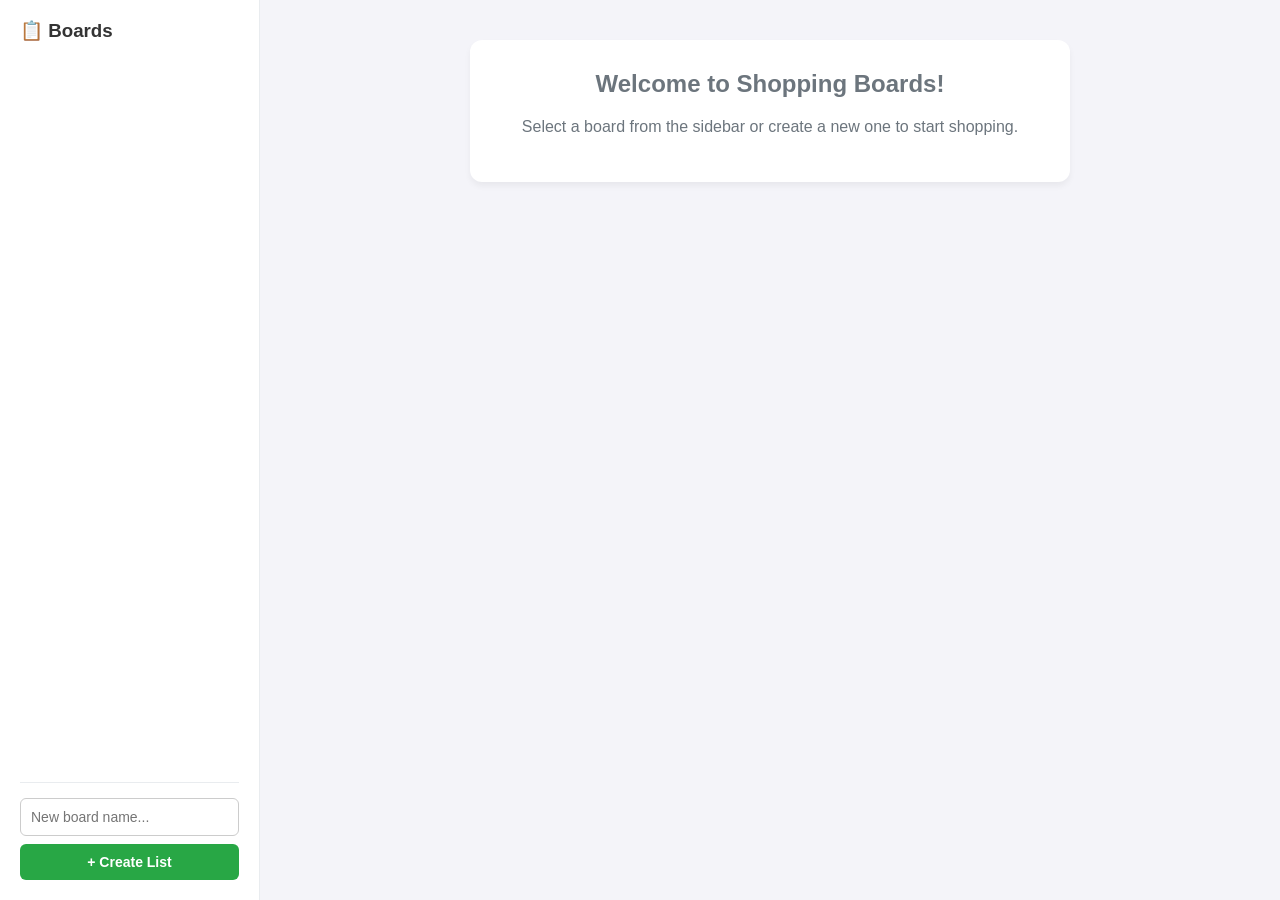
==== client/index.html @ 192d108d "Add: separete css from index.html, add columns (main and sidebar) in index.html" ====
<!DOCTYPE html>
<html lang="en">
<head>
    <meta charset="UTF-8">
    <title>Shopping Boards</title>
    <link rel="manifest" href="public/manifest.json">
    <meta name="theme-color" content="#28a745">
    <link rel="icon" type="image/x-icon" href="public/assets/favicon.ico">
    <meta name="viewport" content="width=device-width, initial-scale=1.0">
    <link rel="stylesheet" href="public/css/style.css">
</head>
<body>

    <div class="sidebar">
        <h3>📋 Boards</h3>
        <div id="listsDashboard" style="flex: 1; overflow-y: auto;"></div>
        
        <div id="createListForm">
            <input type="text" id="listName" placeholder="New board name..." style="width: 100%; margin-bottom: 8px;">
            <button onclick="handleCreateList()" style="width: 100%;">+ Create List</button>
        </div>
    </div>

    <div class="main-content">
        <div class="container">
            
            <div id="blankState" class="card" style="text-align: center; color: var(--muted);">
                <h2>Welcome to Shopping Boards!</h2>
                <p>Select a board from the sidebar or create a new one to start shopping.</p>
            </div>

            <div class="card" id="currentListCard" style="display:none;">
                <div style="display: flex; justify-content: space-between; align-items: center; margin-bottom: 25px;">
                    <h2 id="currentListName" style="margin: 0;">My List</h2>
                    <button id="deleteListBtn" class="delete-btn">Delete Board</button>
                </div>
                
                <div style="margin-bottom: 20px; display: flex; gap: 10px;">
                    <input type="text" id="itemName" placeholder="What do you need?" style="flex: 3;">
                    <input type="number" id="itemQty" value="1" min="1" style="flex: 1;">
                    <button onclick="handleAddItem()" style="flex: 1;">Add</button>
                </div>
                <div id="itemsContainer"></div>
            </div>

        </div>
    </div>

    <script type="module">
        import * as shoppingService from './src/shopping/shopping.js';

        async function renderListsDashboard() {
            const lists = await shoppingService.getAllLists();
            const container = document.getElementById('listsDashboard');
            container.innerHTML = '';

            if (!lists || lists.length === 0) {
                container.innerHTML = '<p style="color: var(--muted); font-style: italic; font-size: 13px;">No boards found.</p>';
                return;
            }

            lists.forEach(list => {
                const button = document.createElement('button');
                button.className = 'list-selector';
                button.innerText = `📦 ${list.name}`;
                button.onclick = () => window.handleSelectList(list.id, list.name);
                container.appendChild(button);
            });
        }

        async function renderItems() {
            const listData = await shoppingService.loadListItems();
            const container = document.getElementById('itemsContainer');
            container.innerHTML = '';

            if (!listData || !listData.items) return;

            listData.items.forEach(item => {
                const div = document.createElement('div');
                div.className = 'item';
                const isChecked = item.is_done ? 'checked' : '';
                
                div.innerHTML = `
                    <div style="display: flex; align-items: center; gap: 12px; cursor: pointer;" onclick="window.handleToggleItem(${item.id})">
                        <input type="checkbox" ${isChecked} style="cursor: pointer; width: 16px; height: 16px;">
                        <span class="${item.is_done ? 'done' : ''}" style="font-size: 15px;">
                            ${item.name} <strong style="color: var(--muted); font-size: 13px;">x${item.quantity}</strong>
                        </span>
                    </div>
                    <button class="delete-btn" onclick="window.handleDeleteItem(${item.id})">X</button>
                `;
                container.appendChild(div);
            });
        }

        window.handleSelectList = async (listId, listName) => {
            shoppingService.setCurrentListId(listId);
            document.getElementById('blankState').style.display = 'none';
            document.getElementById('currentListName').innerText = listName;
            document.getElementById('currentListCard').style.display = 'block';
            
            const deleteBtn = document.getElementById('deleteListBtn');
            deleteBtn.onclick = async () => {
                if (!confirm(`Are you sure you want to delete board "${listName}"?`)) return;
                await shoppingService.deleteList(listId);
                
                document.getElementById('currentListCard').style.display = 'none';
                document.getElementById('blankState').style.display = 'block';
                shoppingService.setCurrentListId(null);
                await renderListsDashboard();
            };

            await renderItems();
        };

        window.handleCreateList = async () => {
            const name = document.getElementById('listName').value;
            if (!name) return alert('Enter a board name!');
            
            const list = await shoppingService.createNewList(name);
            document.getElementById('listName').value = '';
            
            await renderListsDashboard();
            await window.handleSelectList(list.id, list.name);
        };

        window.handleAddItem = async () => {
            const name = document.getElementById('itemName').value;
            const qty = document.getElementById('itemQty').value;
            if (!name) return alert('Enter a product name!');

            await shoppingService.addItemToCurrentList(name, parseInt(qty));
            document.getElementById('itemName').value = '';
            document.getElementById('itemQty').value = '1';
            await renderItems();
        };

        window.handleToggleItem = async (itemId) => {
            await shoppingService.toggleItemDone(itemId);
            await renderItems();
        };

        window.handleDeleteItem = async (itemId) => {
            if (!confirm('Delete this item?')) return;
            await shoppingService.deleteItem(itemId);
            await renderItems();
        };

        async function init() {
            await renderListsDashboard();
        }

        init();
    </script>

    <script>
        if ('serviceWorker' in navigator) {
            window.addEventListener('load', () => {
                navigator.serviceWorker.register('public/sw.js')
                    .then(reg => console.log('PWA Service Worker registered!'))
                    .catch(err => console.error('PWA Error:', err));
            });
        }
    </script>
</body>
</html>
---- client/public/css/style.css ----
:root {
    --primary: #28a745;
    --primary-hover: #218838;
    --danger: #dc3545;
    --danger-hover: #bd2130;
    --bg: #f4f4f9;
    --surface: #ffffff;
    --text: #333333;
    --muted: #6c757d;
    --border: #e9ecef;
}

body { 
    font-family: -apple-system, BlinkMacSystemFont, "Segoe UI", Roboto, Arial, sans-serif; 
    margin: 0; 
    padding: 0; 
    background: var(--bg); 
    color: var(--text);
    display: flex;
    height: 100vh;
    overflow: hidden;
}

.sidebar {
    width: 260px;
    background: var(--surface);
    border-right: 1px solid var(--border);
    display: flex;
    flex-direction: column;
    padding: 20px;
    box-sizing: border-box;
}

.main-content {
    flex: 1;
    padding: 40px;
    overflow-y: auto;
    box-sizing: border-box;
    display: flex;
    justify-content: center;
}

.container {
    width: 100%;
    max-width: 600px;
}

h2, h3 { margin-top: 0; }
input, button { padding: 10px; border-radius: 6px; border: 1px solid #ccc; font-size: 14px; box-sizing: border-box; }

button { background: var(--primary); color: white; border: none; cursor: pointer; transition: background 0.2s; font-weight: bold; }
button:hover { background: var(--primary-hover); }

.list-selector { 
    display: block; width: 100%; padding: 12px; margin: 6px 0; 
    background: var(--bg); text-align: left; border: none; 
    border-radius: 6px; font-weight: 600; color: #495057; 
}
.list-selector:hover { background: #dee2e6; color: #212529; }

.card { background: var(--surface); padding: 30px; border-radius: 12px; box-shadow: 0 4px 6px rgba(0,0,0,0.05); }

.item { display: flex; justify-content: space-between; padding: 12px; border-bottom: 1px solid var(--border); align-items: center; }
.done { text-decoration: line-through; color: var(--muted); }

.delete-btn { background: var(--danger); padding: 6px 12px; font-size: 12px; }
.delete-btn:hover { background: var(--danger-hover); }

#createListForm {
    margin-top: auto;
    border-top: 1px solid var(--border);
    padding-top: 15px;
}

@media (max-width: 768px) {
    body { flex-direction: column; height: auto; overflow: auto; }
    .sidebar { width: 100%; height: auto; border-right: none; border-bottom: 1px solid var(--border); }
    .main-content { padding: 20px; }
}
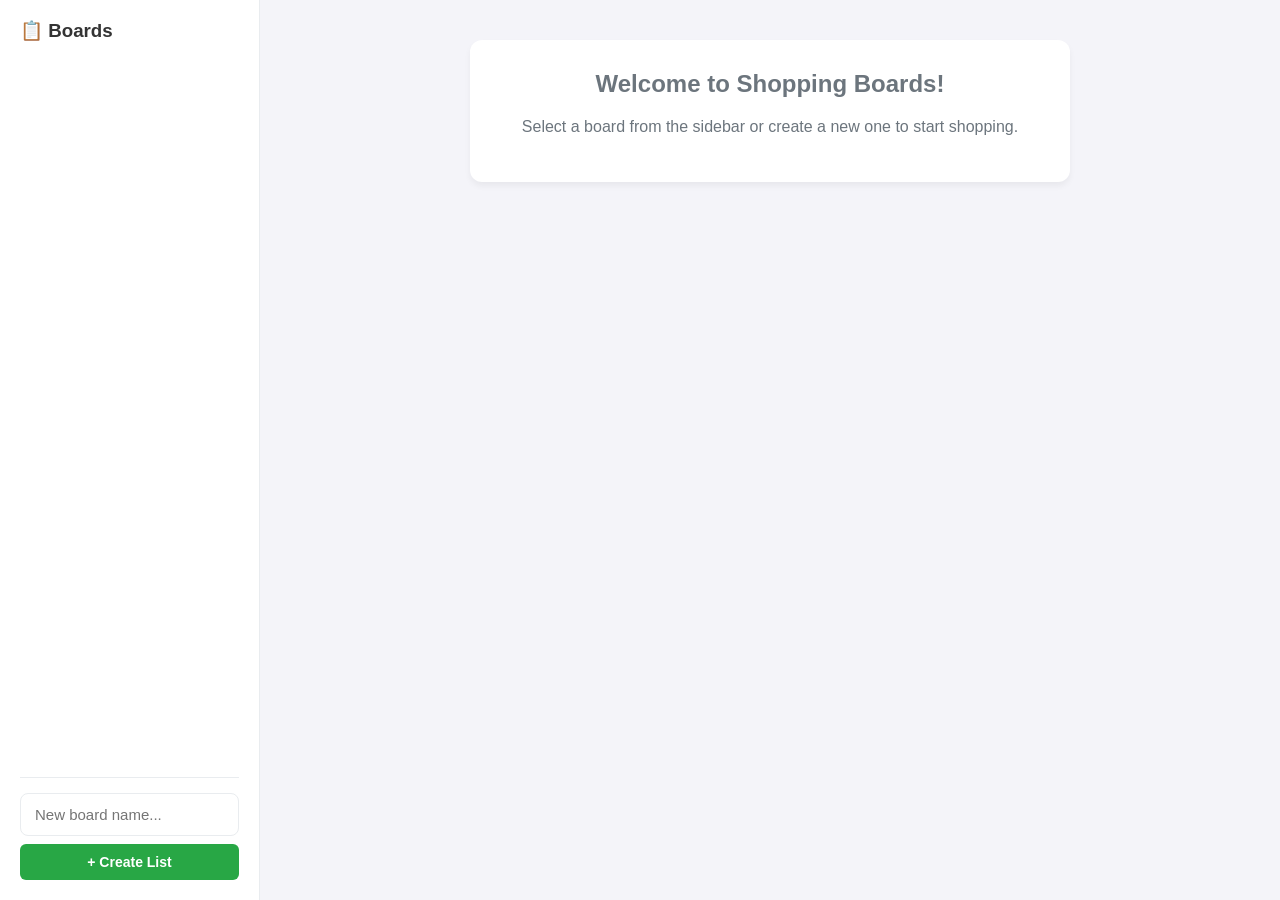
==== commit 439e7c90: "Add: new columns sections in moblie view" ====
--- a/client/index.html
+++ b/client/index.html
@@ -11,12 +11,17 @@
 </head>
 <body>
 
+    <div class="bottom-nav" id="bottomNav">
+        <button onclick="switchMobileView('sidebar')" id="navBtnSidebar" class="nav-item active">📋 Boards</button>
+        <button onclick="switchMobileView('main')" id="navBtnMain" class="nav-item">🛒 Active List</button>
+    </div>
+
     <div class="sidebar">
         <h3>📋 Boards</h3>
         <div id="listsDashboard" style="flex: 1; overflow-y: auto;"></div>
         
         <div id="createListForm">
-            <input type="text" id="listName" placeholder="New board name..." style="width: 100%; margin-bottom: 8px;">
+            <input type="text" id="listName" class="input-field" placeholder="New board name..." style="margin-bottom: 8px;">
             <button onclick="handleCreateList()" style="width: 100%;">+ Create List</button>
         </div>
     </div>
@@ -36,8 +41,8 @@
                 </div>
                 
                 <div style="margin-bottom: 20px; display: flex; gap: 10px;">
-                    <input type="text" id="itemName" placeholder="What do you need?" style="flex: 3;">
-                    <input type="number" id="itemQty" value="1" min="1" style="flex: 1;">
+                    <input type="text" id="itemName" class="input-field" placeholder="Type..." style="flex: 3;">
+                    <input type="number" id="itemQty" class="input-field" value="1" min="1" style="flex: 1;">
                     <button onclick="handleAddItem()" style="flex: 1;">Add</button>
                 </div>
                 <div id="itemsContainer"></div>
@@ -82,7 +87,7 @@
                 
                 div.innerHTML = `
                     <div style="display: flex; align-items: center; gap: 12px; cursor: pointer;" onclick="window.handleToggleItem(${item.id})">
-                        <input type="checkbox" ${isChecked} style="cursor: pointer; width: 16px; height: 16px;">
+                        <input type="checkbox" ${isChecked} style="cursor: pointer; width: 16px; height: 16px; pointer-events: none;">
                         <span class="${item.is_done ? 'done' : ''}" style="font-size: 15px;">
                             ${item.name} <strong style="color: var(--muted); font-size: 13px;">x${item.quantity}</strong>
                         </span>
@@ -108,9 +113,17 @@
                 document.getElementById('blankState').style.display = 'block';
                 shoppingService.setCurrentListId(null);
                 await renderListsDashboard();
+                
+                if (window.innerWidth <= 768) {
+                    window.switchMobileView('sidebar');
+                }
             };
 
             await renderItems();
+
+            if (window.innerWidth <= 768) {
+                window.switchMobileView('main');
+            }
         };
 
         window.handleCreateList = async () => {
@@ -146,8 +159,30 @@
             await renderItems();
         };
 
+        window.switchMobileView = (view) => {
+            const sidebar = document.querySelector('.sidebar');
+            const mainContent = document.querySelector('.main-content');
+            const btnSidebar = document.getElementById('navBtnSidebar');
+            const btnMain = document.getElementById('navBtnMain');
+
+            if (view === 'sidebar') {
+                sidebar.classList.add('active-mobile');
+                mainContent.classList.remove('active-mobile');
+                btnSidebar.classList.add('active');
+                btnMain.classList.remove('active');
+            } else {
+                sidebar.classList.remove('active-mobile');
+                mainContent.classList.add('active-mobile');
+                btnSidebar.classList.remove('active');
+                btnMain.classList.add('active');
+            }
+        };
+
         async function init() {
             await renderListsDashboard();
+            if (window.innerWidth <= 768) {
+                window.switchMobileView('sidebar');
+            }
         }
 
         init();
--- a/client/public/css/style.css
+++ b/client/public/css/style.css
@@ -17,7 +17,7 @@
     background: var(--bg); 
     color: var(--text);
     display: flex;
-    height: 100vh;
+    height: 100dvh; 
     overflow: hidden;
 }
 
@@ -46,15 +46,37 @@
 }
 
 h2, h3 { margin-top: 0; }
-input, button { padding: 10px; border-radius: 6px; border: 1px solid #ccc; font-size: 14px; box-sizing: border-box; }
 
-button { background: var(--primary); color: white; border: none; cursor: pointer; transition: background 0.2s; font-weight: bold; }
+input, button { 
+    padding: 10px; 
+    border-radius: 6px; 
+    border: 1px solid #ccc; 
+    font-size: 14px; 
+    box-sizing: border-box; 
+}
+
+button { 
+    background: var(--primary); 
+    color: white; 
+    border: none; 
+    cursor: pointer; 
+    transition: background 0.2s; 
+    font-weight: bold; 
+}
 button:hover { background: var(--primary-hover); }
 
 .list-selector { 
-    display: block; width: 100%; padding: 12px; margin: 6px 0; 
-    background: var(--bg); text-align: left; border: none; 
-    border-radius: 6px; font-weight: 600; color: #495057; 
+    display: block; 
+    width: 100%; 
+    padding: 12px; 
+    margin: 6px 0; 
+    background: var(--bg); 
+    text-align: left; 
+    border: none; 
+    border-radius: 6px; 
+    font-weight: 600; 
+    color: #495057; 
+    cursor: pointer;
 }
 .list-selector:hover { background: #dee2e6; color: #212529; }
 
@@ -72,8 +94,94 @@
     padding-top: 15px;
 }
 
+.bottom-nav {
+    display: none;
+}
+
+.input-field {
+    width: 100%;
+    padding: 12px 14px;
+    border-radius: 8px;
+    border: 1px solid var(--border);
+    background: var(--surface);
+    font-size: 15px;
+    color: var(--text);
+    transition: border 0.2s, box-shadow 0.2s;
+    outline: none;
+    box-sizing: border-box;
+}
+
+input:focus,
+.input-field:focus {
+    border-color: var(--primary);
+    box-shadow: 0 0 0 3px rgba(40, 167, 69, 0.15);
+}
+
 @media (max-width: 768px) {
-    body { flex-direction: column; height: auto; overflow: auto; }
-    .sidebar { width: 100%; height: auto; border-right: none; border-bottom: 1px solid var(--border); }
-    .main-content { padding: 20px; }
+    body {
+        flex-direction: column;
+        height: 100dvh;
+        position: relative;
+        overflow: hidden;
+    }
+
+    .sidebar, .main-content {
+        position: absolute;
+        top: 0;
+        left: 0;
+        width: 100%;
+        height: calc(100dvh - 60px);
+        display: none !important;
+        box-sizing: border-box;
+    }
+
+    .sidebar.active-mobile {
+        display: flex !important;
+    }
+
+    .main-content.active-mobile {
+        display: flex !important;
+        padding: 20px;
+    }
+
+    .bottom-nav {
+        display: flex;
+        position: fixed;
+        bottom: 0;
+        left: 0;
+        width: 100%;
+        height: 60px;
+        background: var(--surface);
+        border-top: 1px solid var(--border);
+        box-shadow: 0 -2px 10px rgba(0,0,0,0.05);
+        z-index: 1000;
+    }
+
+    .nav-item {
+        flex: 1;
+        background: none;
+        color: var(--muted);
+        border: none;
+        border-radius: 0;
+        padding: 0;
+        font-size: 14px;
+        font-weight: 600;
+        display: flex;
+        align-items: center;
+        justify-content: center;
+        transition: all 0.2s;
+    }
+
+    .nav-item:hover { background: none; }
+
+    .nav-item.active {
+        color: var(--primary);
+        border-top: 3px solid var(--primary);
+        background: rgba(40, 167, 69, 0.05);
+    }
+
+    #createListForm {
+        margin-top: 20px;
+        margin-bottom: 20px;
+    }
 }
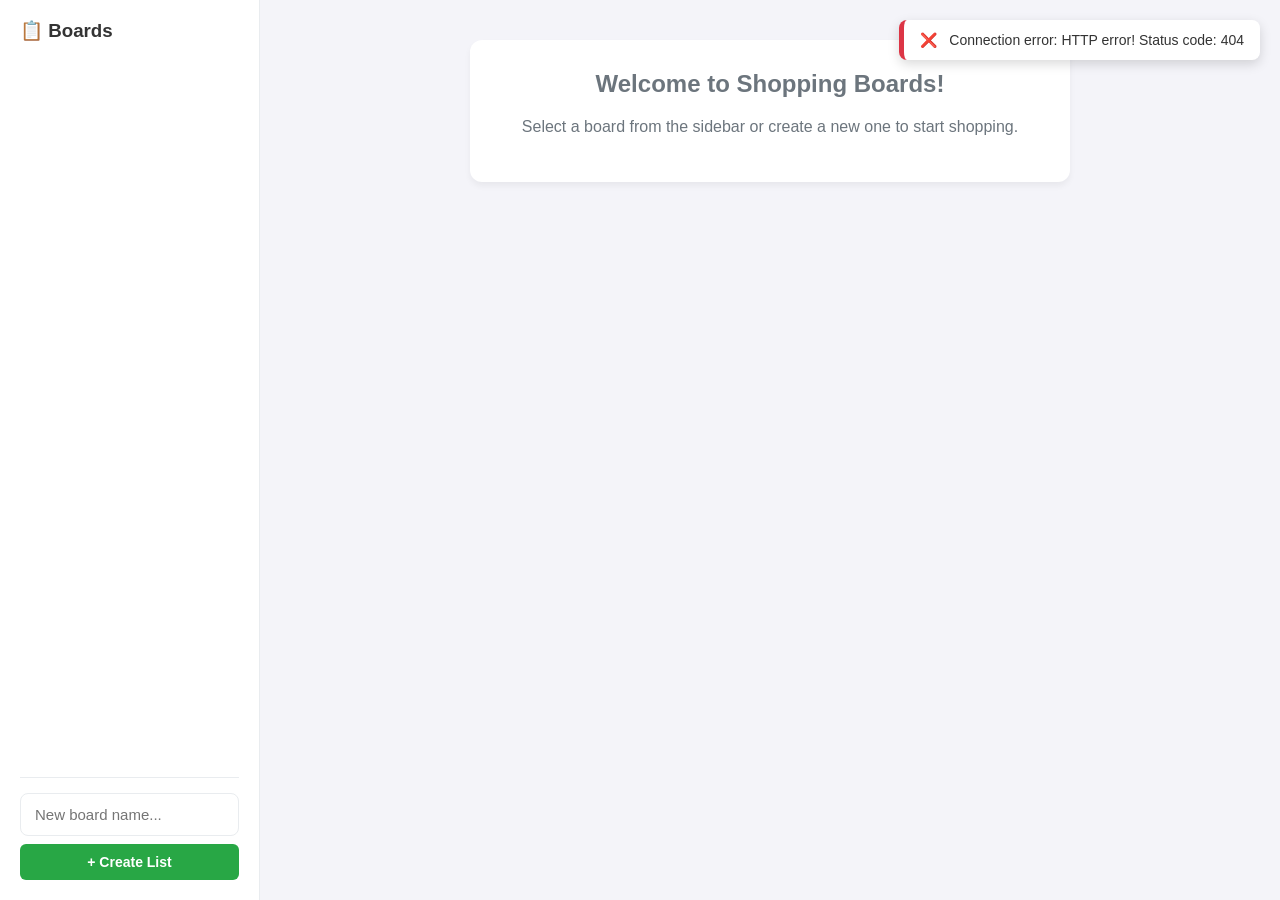
==== commit 69da7974: "Add: implement toast notifications" ====
--- a/client/index.html
+++ b/client/index.html
@@ -7,43 +7,45 @@
     <meta name="theme-color" content="#28a745">
     <link rel="icon" type="image/x-icon" href="public/assets/favicon.ico">
     <meta name="viewport" content="width=device-width, initial-scale=1.0">
-    <link rel="stylesheet" href="public/css/style.css">
+    <link rel="stylesheet" href="src/css/style.css">
 </head>
 <body>
 
+    <div id="toastContainer" class="toast-container"></div>
+    
     <div class="bottom-nav" id="bottomNav">
-        <button onclick="switchMobileView('sidebar')" id="navBtnSidebar" class="nav-item active">📋 Boards</button>
-        <button onclick="switchMobileView('main')" id="navBtnMain" class="nav-item">🛒 Active List</button>
+        <button id="navBtnSidebar" class="nav-item active">📋 Boards</button>
+        <button id="navBtnMain" class="nav-item">🛒 Active List</button>
     </div>
 
     <div class="sidebar">
         <h3>📋 Boards</h3>
-        <div id="listsDashboard" style="flex: 1; overflow-y: auto;"></div>
+        <div id="listsDashboard"></div>
         
         <div id="createListForm">
-            <input type="text" id="listName" class="input-field" placeholder="New board name..." style="margin-bottom: 8px;">
-            <button onclick="handleCreateList()" style="width: 100%;">+ Create List</button>
+            <input type="text" id="listName" class="input-field mb-8" placeholder="New board name...">
+            <button class="w-100">+ Create List</button>
         </div>
     </div>
 
     <div class="main-content">
         <div class="container">
             
-            <div id="blankState" class="card" style="text-align: center; color: var(--muted);">
+            <div id="blankState" class="card text-center text-muted">
                 <h2>Welcome to Shopping Boards!</h2>
                 <p>Select a board from the sidebar or create a new one to start shopping.</p>
             </div>
 
-            <div class="card" id="currentListCard" style="display:none;">
-                <div style="display: flex; justify-content: space-between; align-items: center; margin-bottom: 25px;">
-                    <h2 id="currentListName" style="margin: 0;">My List</h2>
+            <div class="card" id="currentListCard">
+                <div class="list-header-row">
+                    <h2 id="currentListName" class="m-0">My List</h2>
                     <button id="deleteListBtn" class="delete-btn">Delete Board</button>
                 </div>
                 
-                <div style="margin-bottom: 20px; display: flex; gap: 10px;">
-                    <input type="text" id="itemName" class="input-field" placeholder="Type..." style="flex: 3;">
-                    <input type="number" id="itemQty" class="input-field" value="1" min="1" style="flex: 1;">
-                    <button onclick="handleAddItem()" style="flex: 1;">Add</button>
+                <div class="add-item-row">
+                    <input type="text" id="itemName" class="input-field flex-3" placeholder="Type...">
+                    <input type="number" id="itemQty" class="input-field flex-1" value="1" min="1">
+                    <button class="flex-1">Add</button>
                 </div>
                 <div id="itemsContainer"></div>
             </div>
@@ -51,151 +53,26 @@
         </div>
     </div>
 
-    <script type="module">
-        import * as shoppingService from './src/shopping/shopping.js';
+    <div id="editModal" class="modal">
+        <div class="modal-content-card">
+            <h3>✏️ Edit Item</h3>
+            <input type="hidden" id="editItemId">
+            <div class="mb-15">
+                <label class="modal-label">Product Name</label>
+                <input type="text" id="editItemNameInput" class="input-field w-100">
+            </div>
+            <div class="mb-20">
+                <label class="modal-label">Quantity</label>
+                <input type="number" id="editItemQtyInput" class="input-field w-100" min="1">
+            </div>
+            <div class="modal-actions">
+                <button class="delete-btn cancel-btn">Cancel</button>
+                <button>Save Changes</button>
+            </div>
+        </div>
+    </div>
 
-        async function renderListsDashboard() {
-            const lists = await shoppingService.getAllLists();
-            const container = document.getElementById('listsDashboard');
-            container.innerHTML = '';
-
-            if (!lists || lists.length === 0) {
-                container.innerHTML = '<p style="color: var(--muted); font-style: italic; font-size: 13px;">No boards found.</p>';
-                return;
-            }
-
-            lists.forEach(list => {
-                const button = document.createElement('button');
-                button.className = 'list-selector';
-                button.innerText = `📦 ${list.name}`;
-                button.onclick = () => window.handleSelectList(list.id, list.name);
-                container.appendChild(button);
-            });
-        }
-
-        async function renderItems() {
-            const listData = await shoppingService.loadListItems();
-            const container = document.getElementById('itemsContainer');
-            container.innerHTML = '';
-
-            if (!listData || !listData.items) return;
-
-            listData.items.forEach(item => {
-                const div = document.createElement('div');
-                div.className = 'item';
-                const isChecked = item.is_done ? 'checked' : '';
-                
-                div.innerHTML = `
-                    <div style="display: flex; align-items: center; gap: 12px; cursor: pointer;" onclick="window.handleToggleItem(${item.id})">
-                        <input type="checkbox" ${isChecked} style="cursor: pointer; width: 16px; height: 16px; pointer-events: none;">
-                        <span class="${item.is_done ? 'done' : ''}" style="font-size: 15px;">
-                            ${item.name} <strong style="color: var(--muted); font-size: 13px;">x${item.quantity}</strong>
-                        </span>
-                    </div>
-                    <button class="delete-btn" onclick="window.handleDeleteItem(${item.id})">X</button>
-                `;
-                container.appendChild(div);
-            });
-        }
-
-        window.handleSelectList = async (listId, listName) => {
-            shoppingService.setCurrentListId(listId);
-            document.getElementById('blankState').style.display = 'none';
-            document.getElementById('currentListName').innerText = listName;
-            document.getElementById('currentListCard').style.display = 'block';
-            
-            const deleteBtn = document.getElementById('deleteListBtn');
-            deleteBtn.onclick = async () => {
-                if (!confirm(`Are you sure you want to delete board "${listName}"?`)) return;
-                await shoppingService.deleteList(listId);
-                
-                document.getElementById('currentListCard').style.display = 'none';
-                document.getElementById('blankState').style.display = 'block';
-                shoppingService.setCurrentListId(null);
-                await renderListsDashboard();
-                
-                if (window.innerWidth <= 768) {
-                    window.switchMobileView('sidebar');
-                }
-            };
-
-            await renderItems();
-
-            if (window.innerWidth <= 768) {
-                window.switchMobileView('main');
-            }
-        };
-
-        window.handleCreateList = async () => {
-            const name = document.getElementById('listName').value;
-            if (!name) return alert('Enter a board name!');
-            
-            const list = await shoppingService.createNewList(name);
-            document.getElementById('listName').value = '';
-            
-            await renderListsDashboard();
-            await window.handleSelectList(list.id, list.name);
-        };
-
-        window.handleAddItem = async () => {
-            const name = document.getElementById('itemName').value;
-            const qty = document.getElementById('itemQty').value;
-            if (!name) return alert('Enter a product name!');
-
-            await shoppingService.addItemToCurrentList(name, parseInt(qty));
-            document.getElementById('itemName').value = '';
-            document.getElementById('itemQty').value = '1';
-            await renderItems();
-        };
-
-        window.handleToggleItem = async (itemId) => {
-            await shoppingService.toggleItemDone(itemId);
-            await renderItems();
-        };
-
-        window.handleDeleteItem = async (itemId) => {
-            if (!confirm('Delete this item?')) return;
-            await shoppingService.deleteItem(itemId);
-            await renderItems();
-        };
-
-        window.switchMobileView = (view) => {
-            const sidebar = document.querySelector('.sidebar');
-            const mainContent = document.querySelector('.main-content');
-            const btnSidebar = document.getElementById('navBtnSidebar');
-            const btnMain = document.getElementById('navBtnMain');
-
-            if (view === 'sidebar') {
-                sidebar.classList.add('active-mobile');
-                mainContent.classList.remove('active-mobile');
-                btnSidebar.classList.add('active');
-                btnMain.classList.remove('active');
-            } else {
-                sidebar.classList.remove('active-mobile');
-                mainContent.classList.add('active-mobile');
-                btnSidebar.classList.remove('active');
-                btnMain.classList.add('active');
-            }
-        };
-
-        async function init() {
-            await renderListsDashboard();
-            if (window.innerWidth <= 768) {
-                window.switchMobileView('sidebar');
-            }
-        }
-
-        init();
-    </script>
-
-    <script>
-        if ('serviceWorker' in navigator) {
-            window.addEventListener('load', () => {
-                navigator.serviceWorker.register('public/sw.js')
-                    .then(reg => console.log('PWA Service Worker registered!'))
-                    .catch(err => console.error('PWA Error:', err));
-            });
-        }
-    </script>
+    <script type="module" src="./src/app.js"></script>
+    <script src="./src/pwa-register.js"></script>
 </body>
 </html>
--- a/client/src/css/style.css
+++ b/client/src/css/style.css
@@ -0,0 +1,3 @@
+@import './global.css';
+@import './layout.css';
+@import './shopping.css';
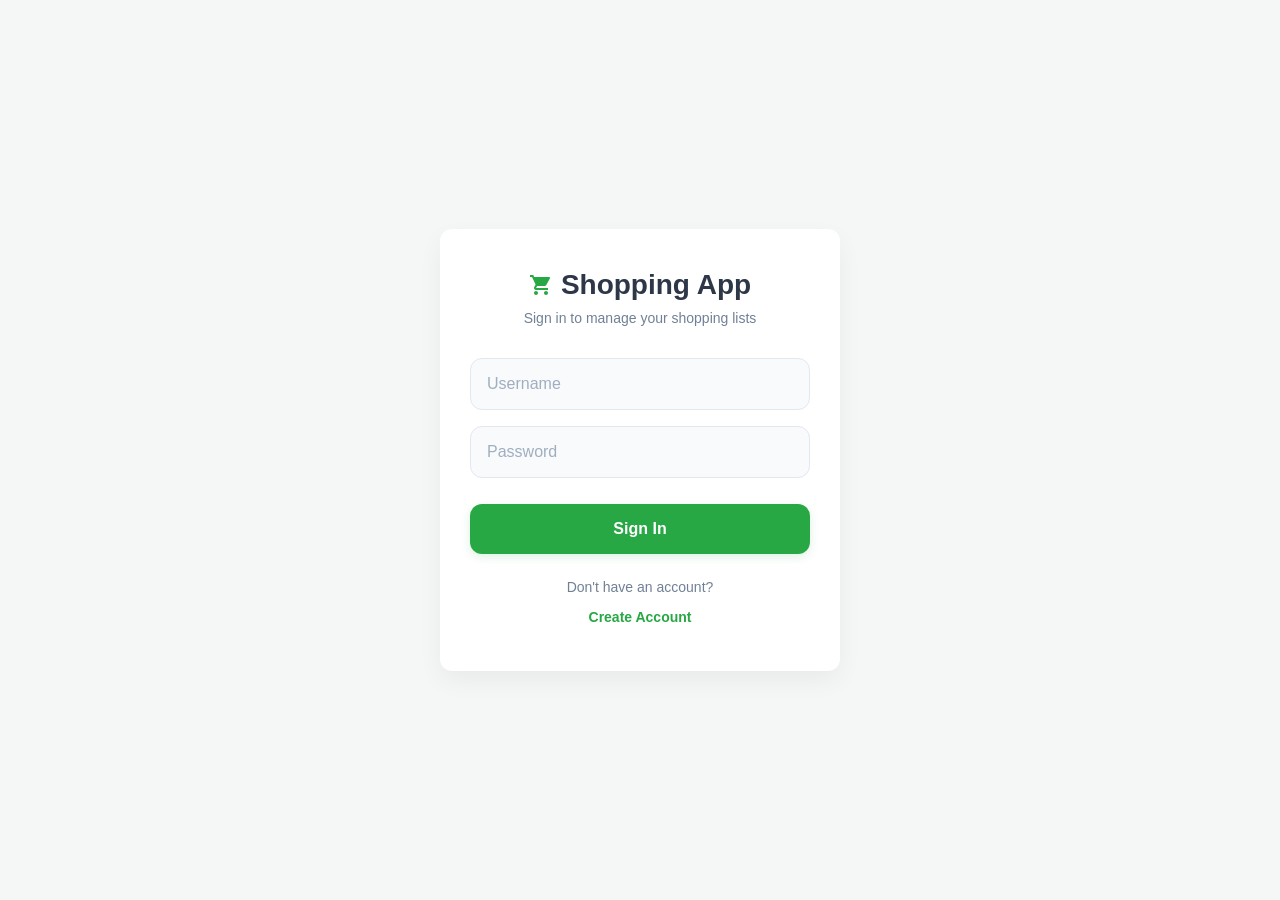
==== commit 79158cd8: "Refactor: transition to dynamic js and move layout to navigation own module" ====
--- a/client/index.html
+++ b/client/index.html
@@ -13,64 +13,7 @@
 
     <div id="toastContainer" class="toast-container"></div>
     
-    <div class="bottom-nav" id="bottomNav">
-        <button id="navBtnSidebar" class="nav-item active">📋 Boards</button>
-        <button id="navBtnMain" class="nav-item">🛒 Active List</button>
-    </div>
-
-    <div class="sidebar">
-        <h3>📋 Boards</h3>
-        <div id="listsDashboard"></div>
-        
-        <div id="createListForm">
-            <input type="text" id="listName" class="input-field mb-8" placeholder="New board name...">
-            <button class="w-100">+ Create List</button>
-        </div>
-    </div>
-
-    <div class="main-content">
-        <div class="container">
-            
-            <div id="blankState" class="card text-center text-muted">
-                <h2>Welcome to Shopping Boards!</h2>
-                <p>Select a board from the sidebar or create a new one to start shopping.</p>
-            </div>
-
-            <div class="card" id="currentListCard">
-                <div class="list-header-row">
-                    <h2 id="currentListName" class="m-0">My List</h2>
-                    <button id="deleteListBtn" class="delete-btn">Delete Board</button>
-                </div>
-                
-                <div class="add-item-row">
-                    <input type="text" id="itemName" class="input-field flex-3" placeholder="Type...">
-                    <input type="number" id="itemQty" class="input-field flex-1" value="1" min="1">
-                    <button class="flex-1">Add</button>
-                </div>
-                <div id="itemsContainer"></div>
-            </div>
-
-        </div>
-    </div>
-
-    <div id="editModal" class="modal">
-        <div class="modal-content-card">
-            <h3>✏️ Edit Item</h3>
-            <input type="hidden" id="editItemId">
-            <div class="mb-15">
-                <label class="modal-label">Product Name</label>
-                <input type="text" id="editItemNameInput" class="input-field w-100">
-            </div>
-            <div class="mb-20">
-                <label class="modal-label">Quantity</label>
-                <input type="number" id="editItemQtyInput" class="input-field w-100" min="1">
-            </div>
-            <div class="modal-actions">
-                <button class="delete-btn cancel-btn">Cancel</button>
-                <button>Save Changes</button>
-            </div>
-        </div>
-    </div>
+    <div id="app-layout" style="display: flex; width: 100%; height: 100vh;"></div>
 
     <script type="module" src="./src/app.js"></script>
     <script src="./src/pwa-register.js"></script>
